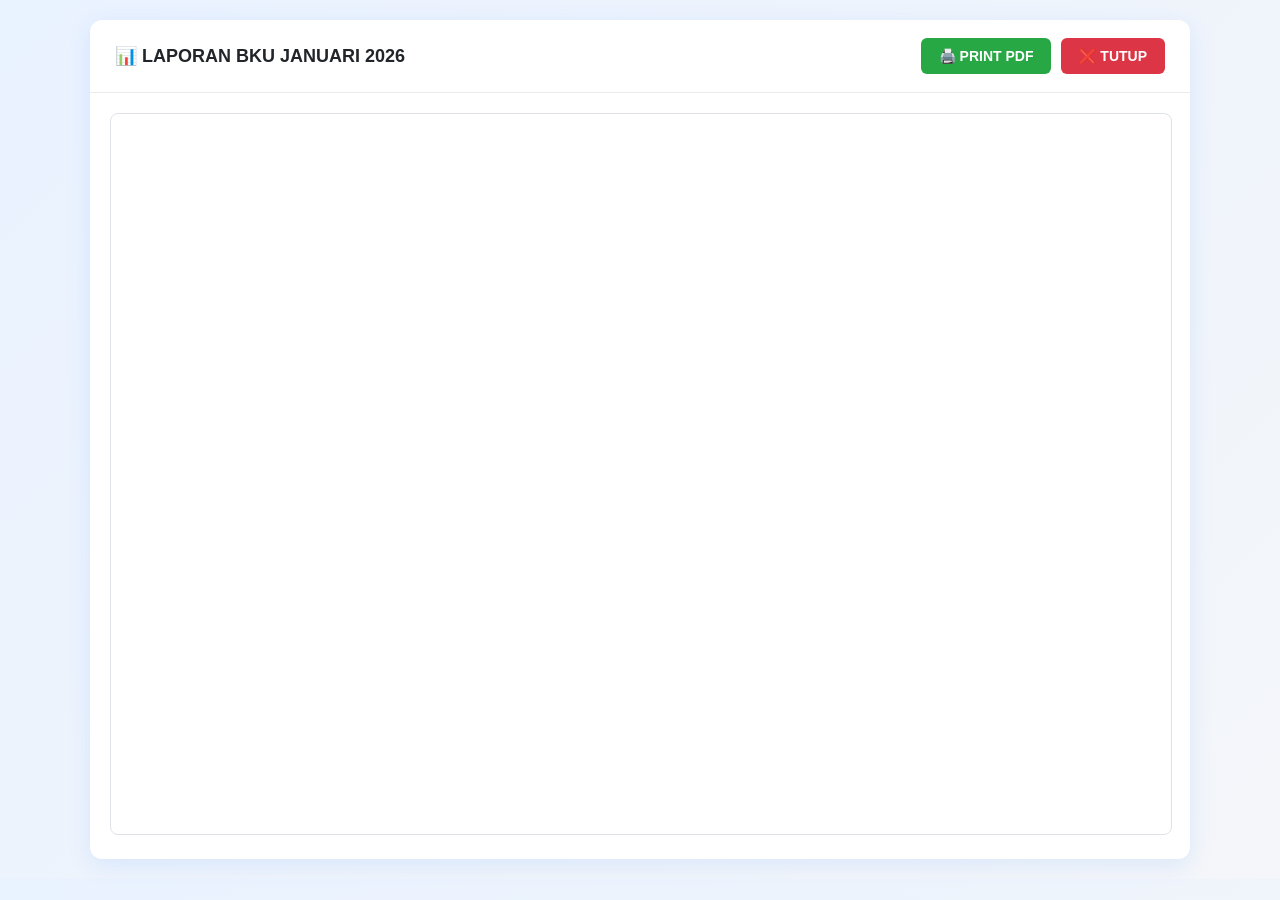
==== cetak.html @ d3a5c039 "Update cetak.html" ====
<!DOCTYPE html>
<html lang="id">
<head>
<meta charset="UTF-8">
<meta name="viewport" content="width=device-width, initial-scale=1.0">
<title>Cetak Laporan BOSP</title>
<style>
  :root { --hijau: #28a745; --merah: #dc3545; }
  body { 
    margin: 0; 
    background: linear-gradient(135deg, #e9f2ff 0%, #f4f6f9 100%); 
    font-family: 'Segoe UI', Arial, sans-serif; 
    padding: 20px;
  }
  .container { max-width: 1100px; margin: 0 auto; }
  .card { background: #fff; border-radius: 12px; box-shadow: 0 6px 25px rgba(13,110,253,0.1); overflow: hidden; }
  .header { padding: 18px 25px; border-bottom: 1px solid #e9ecef; display: flex; justify-content: space-between; align-items: center; }
  .header h1 { margin: 0; font-size: 18px; color: #212529; display: flex; align-items: center; gap: 8px; }
  .btn-group { display: flex; gap: 10px; }
  button, a.btn { 
    padding: 10px 18px; font-size: 14px; cursor: pointer; border: none; border-radius: 6px; 
    color: #fff; font-weight: 600; transition: all 0.2s; display: flex; align-items: center; gap: 6px;
    text-decoration: none;
  }
  button:hover, a.btn:hover { transform: translateY(-2px); box-shadow: 0 4px 12px rgba(0,0,0,0.15); }
  .btn-print { background: var(--hijau); }
  .btn-close { background: var(--merah); }
  .preview-box { padding: 20px; }
  iframe { width: 100%; height: 80vh; border: 1px solid #dee2e6; border-radius: 8px; background: #fff; }
</style>
</head>
<body>
<div class="container">
  <div class="card">
    <div class="header">
      <h1>📊 LAPORAN BKU JANUARI 2026</h1>
      <div class="btn-group">
        <!-- TOMBOL PRINT = LINK PDF LU LANGSUNG -->
        <a href="https://docs.google.com/spreadsheets/d/e/2PACX-1vTNn0ZAz-vXzFtyT2PTWH05V-RjZtHI4AK3VfOhqOc0bAxo2X_kp21i96tBBjMs04_XWs_0-Sa_nCSc/pub?gid=102046414&single=true&output=pdf" target="_blank" class="btn btn-print">🖨️ PRINT PDF</a>
        
        <button class="btn-close" onclick="window.close()">❌ TUTUP</button>
      </div>
    </div>
    <div class="preview-box">
      <!-- KUNCI: PAKAI /pubhtml BUKAN /pub?output=pdf -->
      <iframe src="https://docs.google.com/spreadsheets/d/e/2PACX-1vTNn0ZAz-vXzFtyT2PTWH05V-RjZtHI4AK3VfOhqOc0bAxo2X_kp21i96tBBjMs04_XWs_0-Sa_nCSc/pubhtml?gid=102046414&single=true&widget=true&headers=false&chrome=false"></iframe> 
    </div>
  </div>
</div>
</body>
</html>
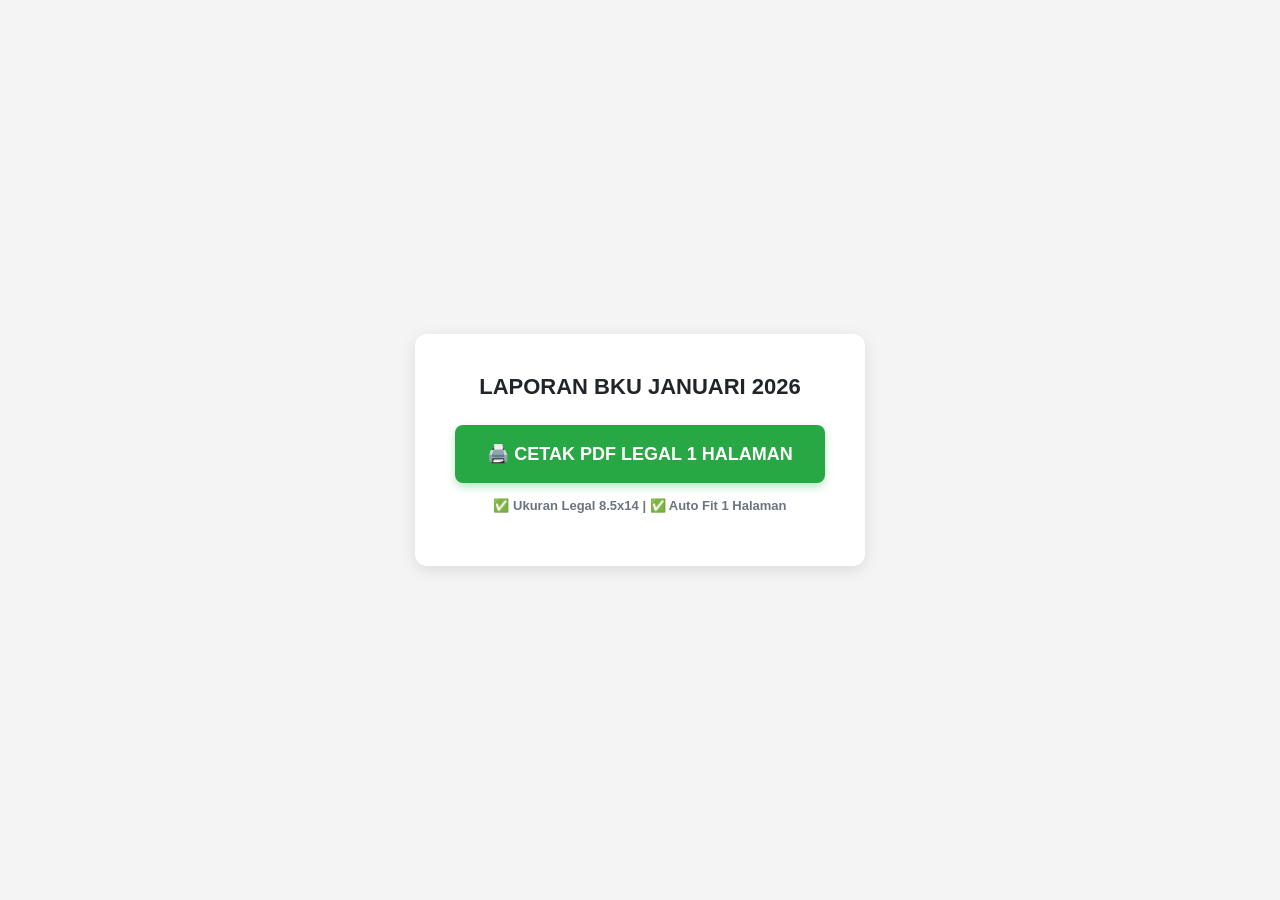
==== commit 68fafeac: "Update cetak.html" ====
--- a/cetak.html
+++ b/cetak.html
@@ -5,47 +5,60 @@
 <meta name="viewport" content="width=device-width, initial-scale=1.0">
 <title>Cetak Laporan BOSP</title>
 <style>
-  :root { --hijau: #28a745; --merah: #dc3545; }
   body { 
     margin: 0; 
-    background: linear-gradient(135deg, #e9f2ff 0%, #f4f6f9 100%); 
+    background: #f4f4f4; 
     font-family: 'Segoe UI', Arial, sans-serif; 
-    padding: 20px;
+    display: flex;
+    justify-content: center;
+    align-items: center;
+    height: 100vh;
   }
-  .container { max-width: 1100px; margin: 0 auto; }
-  .card { background: #fff; border-radius: 12px; box-shadow: 0 6px 25px rgba(13,110,253,0.1); overflow: hidden; }
-  .header { padding: 18px 25px; border-bottom: 1px solid #e9ecef; display: flex; justify-content: space-between; align-items: center; }
-  .header h1 { margin: 0; font-size: 18px; color: #212529; display: flex; align-items: center; gap: 8px; }
-  .btn-group { display: flex; gap: 10px; }
-  button, a.btn { 
-    padding: 10px 18px; font-size: 14px; cursor: pointer; border: none; border-radius: 6px; 
-    color: #fff; font-weight: 600; transition: all 0.2s; display: flex; align-items: center; gap: 6px;
-    text-decoration: none;
+  .wrap { 
+    text-align: center; 
+    background: #fff; 
+    padding: 40px; 
+    border-radius: 12px; 
+    box-shadow: 0 4px 15px rgba(0,0,0,0.1); 
   }
-  button:hover, a.btn:hover { transform: translateY(-2px); box-shadow: 0 4px 12px rgba(0,0,0,0.15); }
-  .btn-print { background: var(--hijau); }
-  .btn-close { background: var(--merah); }
-  .preview-box { padding: 20px; }
-  iframe { width: 100%; height: 80vh; border: 1px solid #dee2e6; border-radius: 8px; background: #fff; }
+  h1 { 
+    margin: 0 0 25px 0; 
+    color: #212529; 
+    font-size: 22px;
+  }
+  button { 
+    padding: 18px 32px; 
+    font-size: 18px; 
+    cursor: pointer; 
+    border: none; 
+    border-radius: 8px; 
+    background: #28a745;
+    color: #fff; 
+    font-weight: bold;
+    box-shadow: 0 4px 8px rgba(40,167,69,0.3);
+    transition: 0.2s;
+  }
+  button:hover { background: #218838; transform: scale(1.03); }
+  .info { 
+    color: #6c757d; 
+    font-size: 13px; 
+    margin-top: 15px; 
+    font-weight: bold;
+  }
 </style>
 </head>
 <body>
-<div class="container">
-  <div class="card">
-    <div class="header">
-      <h1>📊 LAPORAN BKU JANUARI 2026</h1>
-      <div class="btn-group">
-        <!-- TOMBOL PRINT = LINK PDF LU LANGSUNG -->
-        <a href="https://docs.google.com/spreadsheets/d/e/2PACX-1vTNn0ZAz-vXzFtyT2PTWH05V-RjZtHI4AK3VfOhqOc0bAxo2X_kp21i96tBBjMs04_XWs_0-Sa_nCSc/pub?gid=102046414&single=true&output=pdf" target="_blank" class="btn btn-print">🖨️ PRINT PDF</a>
-        
-        <button class="btn-close" onclick="window.close()">❌ TUTUP</button>
-      </div>
-    </div>
-    <div class="preview-box">
-      <!-- KUNCI: PAKAI /pubhtml BUKAN /pub?output=pdf -->
-      <iframe src="https://docs.google.com/spreadsheets/d/e/2PACX-1vTNn0ZAz-vXzFtyT2PTWH05V-RjZtHI4AK3VfOhqOc0bAxo2X_kp21i96tBBjMs04_XWs_0-Sa_nCSc/pubhtml?gid=102046414&single=true&widget=true&headers=false&chrome=false"></iframe> 
-    </div>
-  </div>
+<div class="wrap">
+  <h1>LAPORAN BKU JANUARI 2026</h1>
+  
+  <!-- KUNCI 1 HALAMAN: scale=3 + margin=0 + size=Legal -->
+  <a href="https://docs.google.com/spreadsheets/d/1eqNg_asXE8QFR1_HKELJUDtKZkzejonaVozv6XbS4mk/export?format=pdf&gid=102046414&size=Legal&portrait=true&scale=3&top_margin=0&bottom_margin=0&left_margin=0&right_margin=0&printtitle=false&gridlines=false&fzr=false" target="_blank">
+    <button>🖨️ CETAK PDF LEGAL 1 HALAMAN</button>
+  </a>
+  
+  <p class="info">
+    ✅ Ukuran Legal 8.5x14 | ✅ Auto Fit 1 Halaman
+  </p>
 </div>
 </body>
 </html>
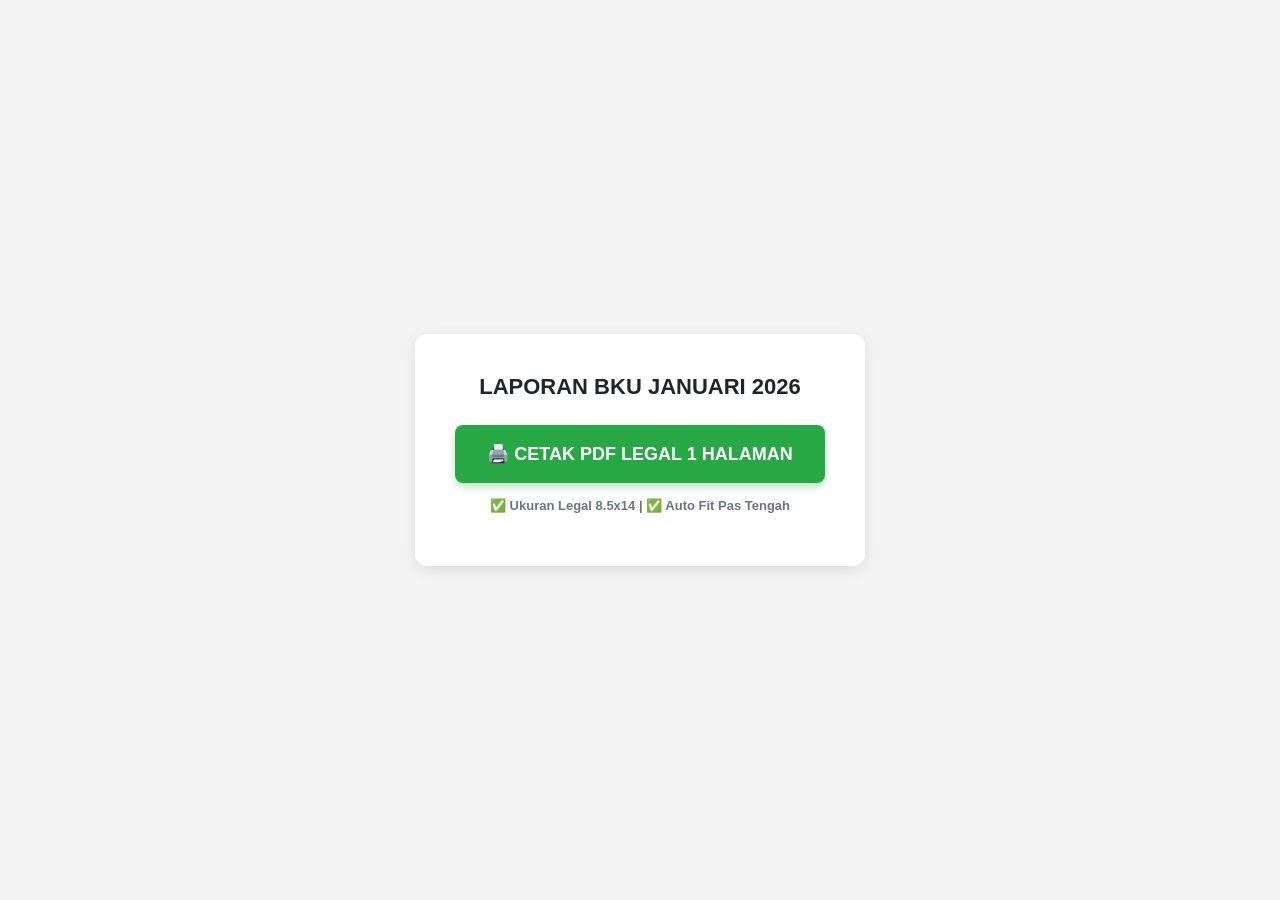
==== commit ca6a41dc: "Update cetak.html" ====
--- a/cetak.html
+++ b/cetak.html
@@ -21,43 +21,27 @@
     border-radius: 12px; 
     box-shadow: 0 4px 15px rgba(0,0,0,0.1); 
   }
-  h1 { 
-    margin: 0 0 25px 0; 
-    color: #212529; 
-    font-size: 22px;
-  }
+  h1 { margin: 0 0 25px 0; color: #212529; font-size: 22px; }
   button { 
-    padding: 18px 32px; 
-    font-size: 18px; 
-    cursor: pointer; 
-    border: none; 
-    border-radius: 8px; 
-    background: #28a745;
-    color: #fff; 
-    font-weight: bold;
-    box-shadow: 0 4px 8px rgba(40,167,69,0.3);
-    transition: 0.2s;
+    padding: 18px 32px; font-size: 18px; cursor: pointer; border: none; border-radius: 8px; 
+    background: #28a745; color: #fff; font-weight: bold;
+    box-shadow: 0 4px 8px rgba(40,167,69,0.3); transition: 0.2s;
   }
   button:hover { background: #218838; transform: scale(1.03); }
-  .info { 
-    color: #6c757d; 
-    font-size: 13px; 
-    margin-top: 15px; 
-    font-weight: bold;
-  }
+  .info { color: #6c757d; font-size: 13px; margin-top: 15px; font-weight: bold; }
 </style>
 </head>
 <body>
 <div class="wrap">
   <h1>LAPORAN BKU JANUARI 2026</h1>
   
-  <!-- KUNCI 1 HALAMAN: scale=3 + margin=0 + size=Legal -->
-  <a href="https://docs.google.com/spreadsheets/d/1eqNg_asXE8QFR1_HKELJUDtKZkzejonaVozv6XbS4mk/export?format=pdf&gid=102046414&size=Legal&portrait=true&scale=3&top_margin=0&bottom_margin=0&left_margin=0&right_margin=0&printtitle=false&gridlines=false&fzr=false" target="_blank">
+  <!-- KUNCI PAS: scale=2 + AT_RP=min -->
+  <a href="https://docs.google.com/spreadsheets/d/1eqNg_asXE8QFR1_HKELJUDtKZkzejonaVozv6XbS4mk/export?format=pdf&gid=102046414&size=Legal&portrait=true&scale=2&top_margin=0.2&bottom_margin=0.2&left_margin=0.2&right_margin=0.2&printtitle=false&gridlines=false&fzr=false&AT_RP=min" target="_blank">
     <button>🖨️ CETAK PDF LEGAL 1 HALAMAN</button>
   </a>
   
   <p class="info">
-    ✅ Ukuran Legal 8.5x14 | ✅ Auto Fit 1 Halaman
+    ✅ Ukuran Legal 8.5x14 | ✅ Auto Fit Pas Tengah
   </p>
 </div>
 </body>
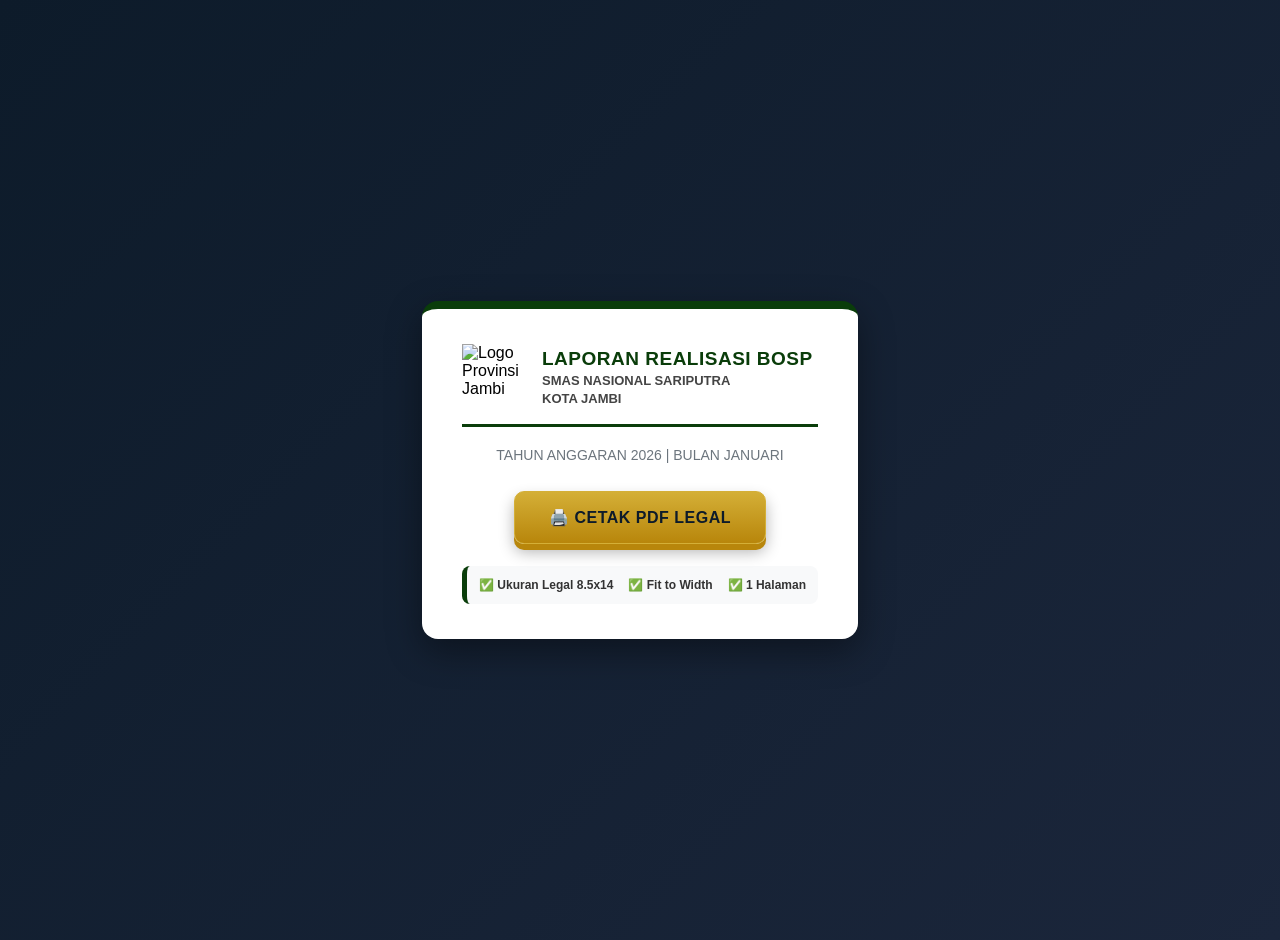
==== commit e459849f: "Update cetak.html" ====
--- a/cetak.html
+++ b/cetak.html
@@ -5,44 +5,139 @@
 <meta name="viewport" content="width=device-width, initial-scale=1.0">
 <title>Cetak Laporan BOSP</title>
 <style>
+  :root { 
+    --hijau-dinas: #0A3D0A; 
+    --emas: #D4AF37;       
+    --emas-gelap: #B8860B;
+    --biru-navy: #0D1B2A;   
+  }
   body { 
     margin: 0; 
-    background: #f4f4f4; 
-    font-family: 'Segoe UI', Arial, sans-serif; 
+    background: linear-gradient(135deg, var(--biru-navy) 0%, #1B263B 100%); 
+    font-family: 'Segoe UI', 'Poppins', Arial, sans-serif; 
     display: flex;
     justify-content: center;
     align-items: center;
-    height: 100vh;
+    min-height: 100vh;
+    padding: 20px;
   }
   .wrap { 
     text-align: center; 
     background: #fff; 
-    padding: 40px; 
-    border-radius: 12px; 
-    box-shadow: 0 4px 15px rgba(0,0,0,0.1); 
+    padding: 35px 40px; 
+    border-radius: 16px; 
+    box-shadow: 0 12px 35px rgba(0,0,0,0.4); 
+    border-top: 8px solid var(--hijau-dinas);
+    max-width: 520px;
   }
-  h1 { margin: 0 0 25px 0; color: #212529; font-size: 22px; }
+  /* KOP SURAT LOGO KIRI DOANG */
+  .kop {
+    display: flex;
+    align-items: center;
+    gap: 15px;
+    margin-bottom: 20px;
+    padding-bottom: 15px;
+    border-bottom: 3px solid var(--hijau-dinas);
+    text-align: left;
+  }
+  .kop img {
+    width: 65px;
+    height: 65px;
+    object-fit: contain;
+    flex-shrink: 0;
+  }
+  .kop-tengah h1 { 
+    margin: 0; 
+    color: var(--hijau-dinas); 
+    font-size: 19px;
+    font-weight: 800;
+    text-transform: uppercase;
+    letter-spacing: 0.5px;
+  }
+  .kop-tengah p {
+    margin: 3px 0 0 0;
+    color: #444;
+    font-size: 13px;
+    font-weight: 600;
+  }
+  .sub {
+    color: #6c757d;
+    font-size: 14px;
+    margin-bottom: 28px;
+    font-weight: 500;
+  }
+  /* TOMBOL 3D BENERAN */
   button { 
-    padding: 18px 32px; font-size: 18px; cursor: pointer; border: none; border-radius: 8px; 
-    background: #28a745; color: #fff; font-weight: bold;
-    box-shadow: 0 4px 8px rgba(40,167,69,0.3); transition: 0.2s;
+    padding: 16px 34px; font-size: 16px; cursor: pointer; border: none; border-radius: 10px; 
+    background: linear-gradient(180deg, var(--emas) 0%, var(--emas-gelap) 100%);
+    color: var(--biru-navy); 
+    font-weight: 800;
+    text-transform: uppercase;
+    letter-spacing: 0.5px;
+    /* EFEK 3D */
+    box-shadow: 
+      0 6px 0 var(--emas-gelap), /* Bayangan bawah tebal */
+      0 8px 15px rgba(0,0,0,0.3); /* Bayangan luar */
+    transition: all 0.1s ease;
+    display: inline-flex;
+    align-items: center;
+    gap: 8px;
+    border: 1px solid var(--emas);
   }
-  button:hover { background: #218838; transform: scale(1.03); }
-  .info { color: #6c757d; font-size: 13px; margin-top: 15px; font-weight: bold; }
+  button:hover { 
+    transform: translateY(2px); 
+    box-shadow: 
+      0 4px 0 var(--emas-gelap),
+      0 6px 12px rgba(0,0,0,0.3);
+  }
+  button:active {
+    transform: translateY(6px); /* Keteken ke dalem */
+    box-shadow: 
+      0 0px 0 var(--emas-gelap),
+      0 2px 5px rgba(0,0,0,0.2);
+  }
+  .info { 
+    color: #333; 
+    font-size: 12px; 
+    margin-top: 22px; 
+    font-weight: 600;
+    background: #f8f9fa;
+    padding: 12px;
+    border-radius: 8px;
+    border-left: 5px solid var(--hijau-dinas);
+    display: flex;
+    justify-content: center;
+    gap: 15px;
+  }
+  .info span { display: flex; align-items: center; gap: 5px; }
 </style>
 </head>
 <body>
 <div class="wrap">
-  <h1>LAPORAN BKU JANUARI 2026</h1>
   
-  <!-- KUNCI PAS: scale=2 + AT_RP=min -->
+  <!-- KOP SURAT LOGO PROVINSI KIRI DOANG -->
+  <div class="kop">
+    <img src="attachment://0" alt="Logo Provinsi Jambi"> <!-- LOGO LU -->
+    
+    <div class="kop-tengah">
+      <h1>LAPORAN REALISASI BOSP</h1>
+      <p>SMAS NASIONAL SARIPUTRA</p>
+      <p>KOTA JAMBI</p>
+    </div>
+  </div>
+
+  <p class="sub">TAHUN ANGGARAN 2026 | BULAN JANUARI</p>
+  
+  <!-- LINK PDF 1 HALAMAN PAS -->
   <a href="https://docs.google.com/spreadsheets/d/1eqNg_asXE8QFR1_HKELJUDtKZkzejonaVozv6XbS4mk/export?format=pdf&gid=102046414&size=Legal&portrait=true&scale=2&top_margin=0.2&bottom_margin=0.2&left_margin=0.2&right_margin=0.2&printtitle=false&gridlines=false&fzr=false&AT_RP=min" target="_blank">
-    <button>🖨️ CETAK PDF LEGAL 1 HALAMAN</button>
+    <button>🖨️ CETAK PDF LEGAL</button>
   </a>
   
-  <p class="info">
-    ✅ Ukuran Legal 8.5x14 | ✅ Auto Fit Pas Tengah
-  </p>
+  <div class="info">
+    <span>✅ Ukuran Legal 8.5x14</span> 
+    <span>✅ Fit to Width</span> 
+    <span>✅ 1 Halaman</span>
+  </div>
 </div>
 </body>
 </html>
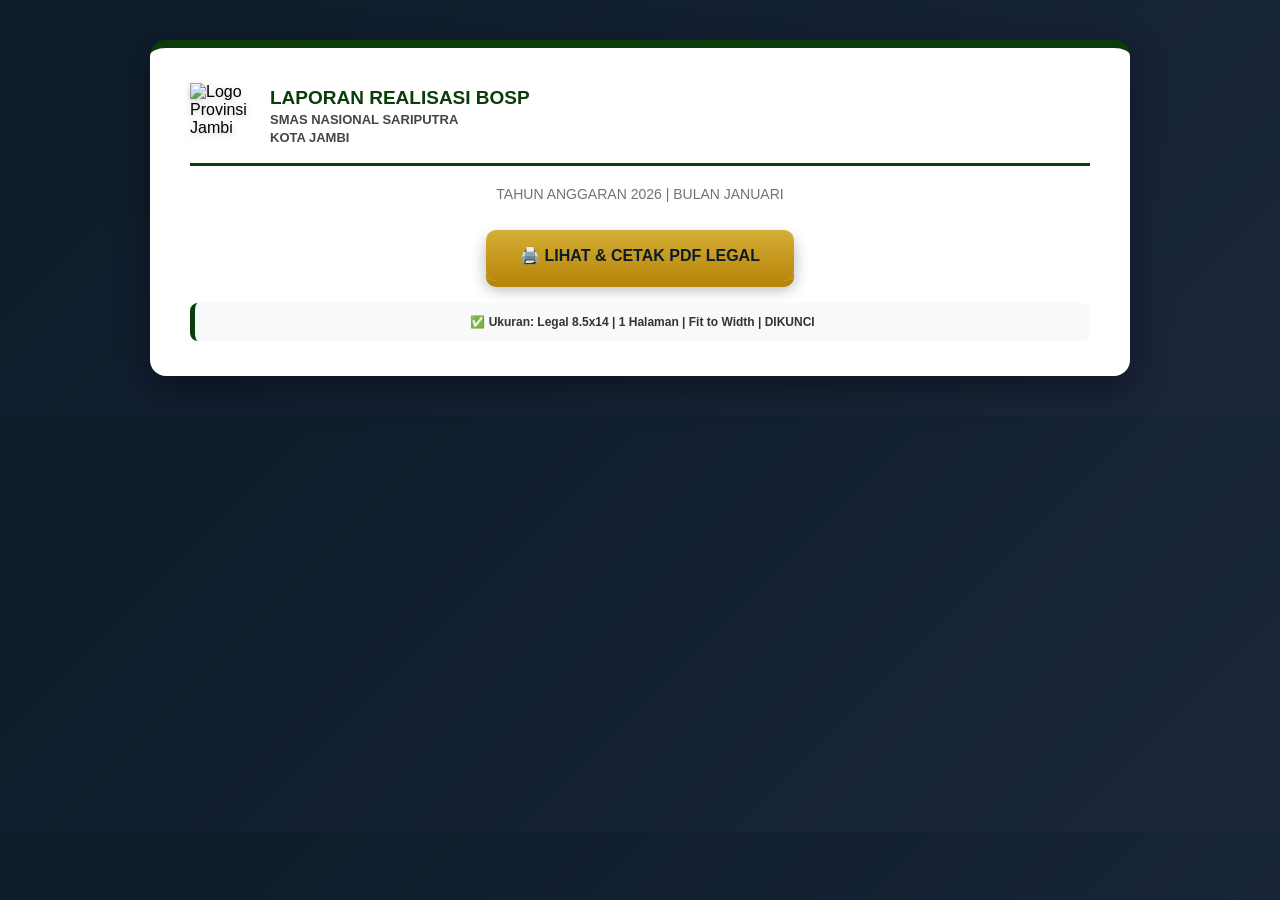
==== commit 9b391974: "Update cetak.html" ====
--- a/cetak.html
+++ b/cetak.html
@@ -15,10 +15,6 @@
     margin: 0; 
     background: linear-gradient(135deg, var(--biru-navy) 0%, #1B263B 100%); 
     font-family: 'Segoe UI', 'Poppins', Arial, sans-serif; 
-    display: flex;
-    justify-content: center;
-    align-items: center;
-    min-height: 100vh;
     padding: 20px;
   }
   .wrap { 
@@ -28,9 +24,9 @@
     border-radius: 16px; 
     box-shadow: 0 12px 35px rgba(0,0,0,0.4); 
     border-top: 8px solid var(--hijau-dinas);
-    max-width: 520px;
+    max-width: 900px;
+    margin: 20px auto;
   }
-  /* KOP SURAT LOGO KIRI DOANG */
   .kop {
     display: flex;
     align-items: center;
@@ -45,6 +41,7 @@
     height: 65px;
     object-fit: contain;
     flex-shrink: 0;
+    filter: drop-shadow(0 2px 3px rgba(0,0,0,0.2));
   }
   .kop-tengah h1 { 
     margin: 0; 
@@ -52,49 +49,33 @@
     font-size: 19px;
     font-weight: 800;
     text-transform: uppercase;
-    letter-spacing: 0.5px;
   }
-  .kop-tengah p {
-    margin: 3px 0 0 0;
-    color: #444;
-    font-size: 13px;
-    font-weight: 600;
-  }
-  .sub {
-    color: #6c757d;
-    font-size: 14px;
-    margin-bottom: 28px;
-    font-weight: 500;
-  }
-  /* TOMBOL 3D BENERAN */
+  .kop-tengah p { margin: 3px 0 0 0; color: #444; font-size: 13px; font-weight: 600; }
+  .sub { color: #6c757d; font-size: 14px; margin-bottom: 28px; font-weight: 500; }
+  
   button { 
     padding: 16px 34px; font-size: 16px; cursor: pointer; border: none; border-radius: 10px; 
     background: linear-gradient(180deg, var(--emas) 0%, var(--emas-gelap) 100%);
     color: var(--biru-navy); 
     font-weight: 800;
     text-transform: uppercase;
-    letter-spacing: 0.5px;
-    /* EFEK 3D */
-    box-shadow: 
-      0 6px 0 var(--emas-gelap), /* Bayangan bawah tebal */
-      0 8px 15px rgba(0,0,0,0.3); /* Bayangan luar */
+    box-shadow: 0 6px 0 var(--emas-gelap), 0 8px 15px rgba(0,0,0,0.3);
     transition: all 0.1s ease;
-    display: inline-flex;
-    align-items: center;
-    gap: 8px;
-    border: 1px solid var(--emas);
   }
-  button:hover { 
-    transform: translateY(2px); 
-    box-shadow: 
-      0 4px 0 var(--emas-gelap),
-      0 6px 12px rgba(0,0,0,0.3);
+  button:hover { transform: translateY(2px); box-shadow: 0 4px 0 var(--emas-gelap), 0 6px 12px rgba(0,0,0,0.3); }
+  button:active { transform: translateY(6px); box-shadow: 0 0px 0 var(--emas-gelap), 0 2px 5px rgba(0,0,0,0.2); }
+  
+  .pdf-box {
+    margin-top: 25px;
+    border: 3px solid var(--hijau-dinas);
+    border-radius: 8px;
+    overflow: hidden;
+    display: none;
   }
-  button:active {
-    transform: translateY(6px); /* Keteken ke dalem */
-    box-shadow: 
-      0 0px 0 var(--emas-gelap),
-      0 2px 5px rgba(0,0,0,0.2);
+  .pdf-box iframe {
+    width: 100%;
+    height: 80vh;
+    border: none;
   }
   .info { 
     color: #333; 
@@ -105,20 +86,14 @@
     padding: 12px;
     border-radius: 8px;
     border-left: 5px solid var(--hijau-dinas);
-    display: flex;
-    justify-content: center;
-    gap: 15px;
   }
-  .info span { display: flex; align-items: center; gap: 5px; }
 </style>
 </head>
 <body>
 <div class="wrap">
   
-  <!-- KOP SURAT LOGO PROVINSI KIRI DOANG -->
   <div class="kop">
-    <img src="attachment://0" alt="Logo Provinsi Jambi"> <!-- LOGO LU -->
-    
+    <img src="attachment://0" alt="Logo Provinsi Jambi">
     <div class="kop-tengah">
       <h1>LAPORAN REALISASI BOSP</h1>
       <p>SMAS NASIONAL SARIPUTRA</p>
@@ -128,16 +103,23 @@
 
   <p class="sub">TAHUN ANGGARAN 2026 | BULAN JANUARI</p>
   
-  <!-- LINK PDF 1 HALAMAN PAS -->
-  <a href="https://docs.google.com/spreadsheets/d/1eqNg_asXE8QFR1_HKELJUDtKZkzejonaVozv6XbS4mk/export?format=pdf&gid=102046414&size=Legal&portrait=true&scale=2&top_margin=0.2&bottom_margin=0.2&left_margin=0.2&right_margin=0.2&printtitle=false&gridlines=false&fzr=false&AT_RP=min" target="_blank">
-    <button>🖨️ CETAK PDF LEGAL</button>
-  </a>
+  <button onclick="tampilkanPDF()">🖨️ LIHAT & CETAK PDF LEGAL</button>
+  
+  <div class="pdf-box" id="pdfViewer">
+    <!-- LINK PDF UKURAN DIKUNCI DI SINI. JANGAN DIUBAH LUR -->
+    <iframe src="https://docs.google.com/viewer?embedded=true&url=https://docs.google.com/spreadsheets/d/1eqNg_asXE8QFR1_HKELJUDtKZkzejonaVozv6XbS4mk/export?format=pdf&gid=102046414&size=Legal&portrait=true&scale=2&top_margin=0.2&bottom_margin=0.2&left_margin=0.2&right_margin=0.2&printtitle=false&gridlines=false&fzr=false&AT_RP=min"></iframe>
+  </div>
   
   <div class="info">
-    <span>✅ Ukuran Legal 8.5x14</span> 
-    <span>✅ Fit to Width</span> 
-    <span>✅ 1 Halaman</span>
+    ✅ Ukuran: Legal 8.5x14 | 1 Halaman | Fit to Width | DIKUNCI
   </div>
 </div>
+
+<script>
+function tampilkanPDF() {
+  document.getElementById('pdfViewer').style.display = 'block';
+  document.getElementById('pdfViewer').scrollIntoView({ behavior: 'smooth' });
+}
+</script>
 </body>
 </html>
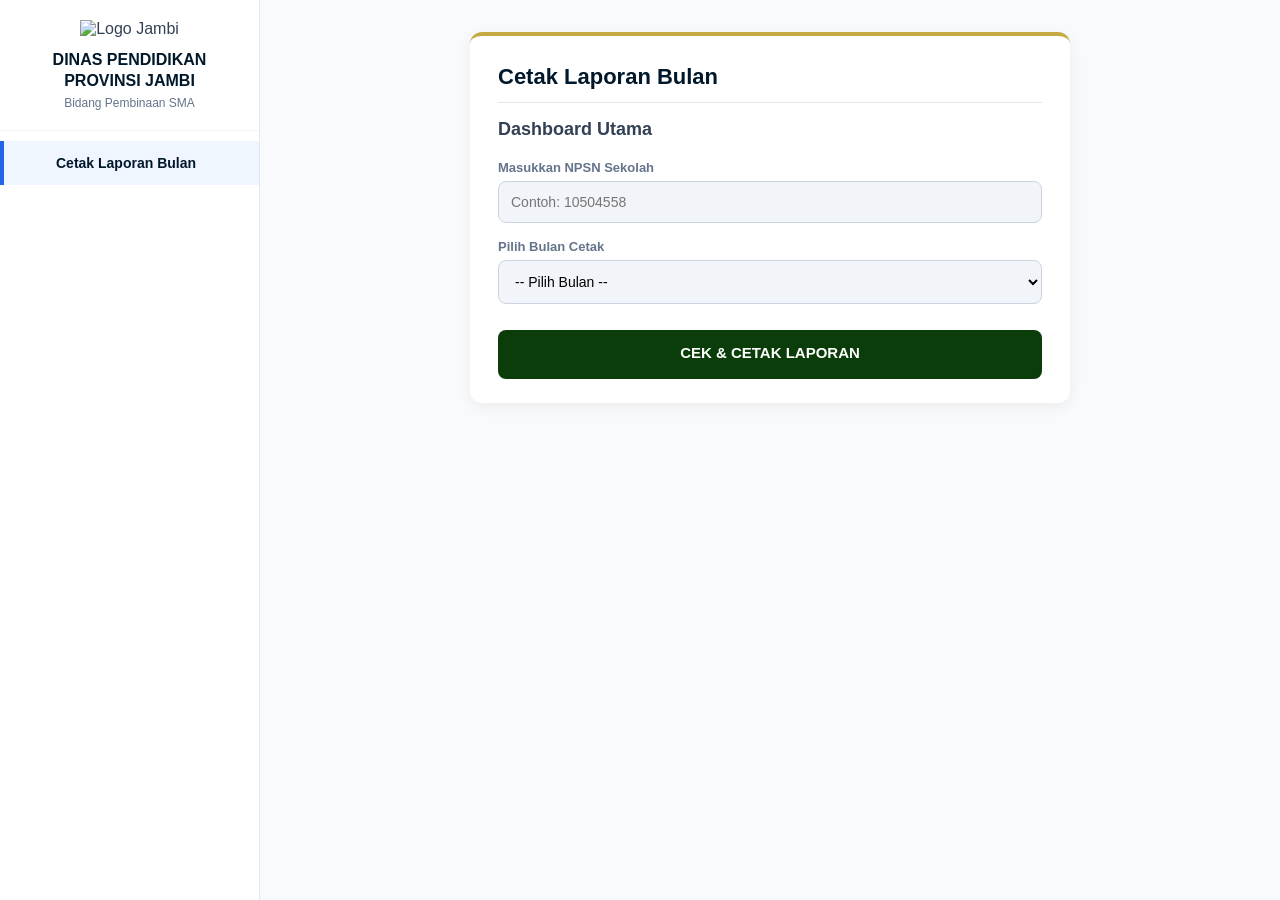
==== commit bfa93229: "cetak.html" ====
--- a/cetak.html
+++ b/cetak.html
@@ -3,123 +3,162 @@
 <head>
 <meta charset="UTF-8">
 <meta name="viewport" content="width=device-width, initial-scale=1.0">
-<title>Cetak Laporan BOSP</title>
+<title>Cetak Laporan Bulan - Dinas Jambi</title>
 <style>
-  :root { 
-    --hijau-dinas: #0A3D0A; 
-    --emas: #D4AF37;       
-    --emas-gelap: #B8860B;
-    --biru-navy: #0D1B2A;   
+  :root{
+    --navy:#00182A; --gold:#C6A942; --blue-active:#EFF6FF;
+    --blue-line:#2563EB; --text:#334155; --text-muted:#64748B;
+    --bg:#F8FAFC; --input-bg:#F1F5F9; --red:#DC2626;
   }
-  body { 
-    margin: 0; 
-    background: linear-gradient(135deg, var(--biru-navy) 0%, #1B263B 100%); 
-    font-family: 'Segoe UI', 'Poppins', Arial, sans-serif; 
-    padding: 20px;
-  }
-  .wrap { 
-    text-align: center; 
-    background: #fff; 
-    padding: 35px 40px; 
-    border-radius: 16px; 
-    box-shadow: 0 12px 35px rgba(0,0,0,0.4); 
-    border-top: 8px solid var(--hijau-dinas);
-    max-width: 900px;
-    margin: 20px auto;
-  }
-  .kop {
-    display: flex;
-    align-items: center;
-    gap: 15px;
-    margin-bottom: 20px;
-    padding-bottom: 15px;
-    border-bottom: 3px solid var(--hijau-dinas);
-    text-align: left;
-  }
-  .kop img {
-    width: 65px;
-    height: 65px;
-    object-fit: contain;
-    flex-shrink: 0;
-    filter: drop-shadow(0 2px 3px rgba(0,0,0,0.2));
-  }
-  .kop-tengah h1 { 
-    margin: 0; 
-    color: var(--hijau-dinas); 
-    font-size: 19px;
-    font-weight: 800;
-    text-transform: uppercase;
-  }
-  .kop-tengah p { margin: 3px 0 0 0; color: #444; font-size: 13px; font-weight: 600; }
-  .sub { color: #6c757d; font-size: 14px; margin-bottom: 28px; font-weight: 500; }
-  
-  button { 
-    padding: 16px 34px; font-size: 16px; cursor: pointer; border: none; border-radius: 10px; 
-    background: linear-gradient(180deg, var(--emas) 0%, var(--emas-gelap) 100%);
-    color: var(--biru-navy); 
-    font-weight: 800;
-    text-transform: uppercase;
-    box-shadow: 0 6px 0 var(--emas-gelap), 0 8px 15px rgba(0,0,0,0.3);
-    transition: all 0.1s ease;
-  }
-  button:hover { transform: translateY(2px); box-shadow: 0 4px 0 var(--emas-gelap), 0 6px 12px rgba(0,0,0,0.3); }
-  button:active { transform: translateY(6px); box-shadow: 0 0px 0 var(--emas-gelap), 0 2px 5px rgba(0,0,0,0.2); }
-  
-  .pdf-box {
-    margin-top: 25px;
-    border: 3px solid var(--hijau-dinas);
-    border-radius: 8px;
-    overflow: hidden;
-    display: none;
-  }
-  .pdf-box iframe {
-    width: 100%;
-    height: 80vh;
-    border: none;
-  }
-  .info { 
-    color: #333; 
-    font-size: 12px; 
-    margin-top: 22px; 
-    font-weight: 600;
-    background: #f8f9fa;
-    padding: 12px;
-    border-radius: 8px;
-    border-left: 5px solid var(--hijau-dinas);
-  }
+  *{box-sizing:border-box}
+  body{margin:0; font-family: 'Segoe UI', Roboto, Arial, sans-serif; background:var(--bg); color:var(--text); display:flex; min-height:100vh;}
+
+  /* ===== SIDEBAR PUTIH ===== */
+ .sidebar{width:260px; background:#FFF; border-right:1px solid #E2E8F0; padding:20px 0; display:flex; flex-direction:column;}
+ .sidebar-head{text-align:center; padding:0 20px 20px; border-bottom:1px solid #F1F5F9; margin-bottom:10px;}
+ .sidebar-head img{width:80px; height:auto; margin-bottom:12px;}
+ .sidebar-head h2{font-size:16px; font-weight:700; color:var(--navy); margin:0; line-height:1.3;}
+ .sidebar-head p{font-size:12px; color:var(--text-muted); margin:4px 0 0;}
+ .menu{list-style:none; padding:0; margin:0;}
+ .menu li a{display:flex; align-items:center; gap:12px; padding:12px 20px; color:var(--text); text-decoration:none; font-size:14px; font-weight:500; border-left:4px solid transparent; transition:.2s;}
+ .menu li a:hover{background:#F8FAFC;}
+ .menu li a.active{background:var(--blue-active); border-left:4px solid var(--blue-line); color:var(--navy); font-weight:700;}
+ .menu svg{width:20px; height:20px; flex-shrink:0;}
+
+  /* ===== KONTEN ===== */
+ .main{flex:1; padding:32px;}
+ .card{background:#FFF; border-radius:12px; box-shadow:0 4px 16px rgba(0,0,0,.06); padding:28px; max-width:600px; margin:0 auto; border-top:4px solid var(--gold);}
+ .card h1{font-size:22px; color:var(--navy); margin:0 0 4px; border-bottom:1px solid #E2E8F0; padding-bottom:12px;}
+ .card h2{font-size:18px; color:var(--text); margin:16px 0 20px; font-weight:600;}
+ .form-group{margin-bottom:16px;}
+  label{font-size:13px; font-weight:600; color:var(--text-muted); display:block; margin-bottom:6px;}
+  input[type=text], select{width:100%; padding:12px; border:1px solid #CBD5E1; border-radius:8px; font-size:14px; background:var(--input-bg);}
+  input:focus, select:focus{outline:none; border-color:var(--blue-line); box-shadow:0 0 0 3px rgba(37,99,235,.1);}
+
+  /* ===== TOMBOL 3D ===== */
+ .btn{width:100%; padding:14px 24px; border:none; border-radius:8px; font-size:15px; font-weight:700; cursor:pointer; transition: all.1s ease; box-shadow: 0 4px 0 #0A3D0A; background:#0A3D0A; color:#FFF; margin-top:10px;}
+ .btn:hover{background:#0F4F0F; transform:translateY(2px); box-shadow: 0 2px 0 #0A3D0A;}
+ .btn:active{transform:translateY(4px); box-shadow: 0 0 0 #0A3D0A;}
+ .btn:disabled{background:#94A3B8; box-shadow: 0 4px 0 #64748B; cursor:not-allowed;}
+
+ .alert{padding:12px; border-radius:8px; margin-top:16px; font-size:14px; font-weight:600; display:none;}
+ .alert.error{background:#FEE2E2; color:var(--red); border:1px solid #FCA5A5;}
+ .alert.success{background:#D1FAE5; color:#065F46; border:1px solid #6EE7B7;}
+
+  @media print{.sidebar,.card > *:not(#areaCetak){display:none} body{background:#FFF}.main{padding:0}}
 </style>
 </head>
 <body>
-<div class="wrap">
-  
-  <div class="kop">
-    <img src="attachment://0" alt="Logo Provinsi Jambi">
-    <div class="kop-tengah">
-      <h1>LAPORAN REALISASI BOSP</h1>
-      <p>SMAS NASIONAL SARIPUTRA</p>
-      <p>KOTA JAMBI</p>
+
+  <aside class="sidebar">
+    <div class="sidebar-head">
+      <img src="logo-jambi.png" alt="Logo Jambi">
+      <h2>DINAS PENDIDIKAN<br>PROVINSI JAMBI</h2>
+      <p>Bidang Pembinaan SMA</p>
     </div>
-  </div>
+    <ul class="menu">
+      <li><a href="#" class="active"><svg viewBox="0 0 24 24" fill="currentColor"><path d="M19 3H5c-1.1 0-2.9-2 2v14c0 1.1.9 2 2 2h14c1.1 0 2-.9 2-2V5c0-1.1-.9-2-2-2zM9 17H7v-7h2v7zm4 0h-2V7h2v10zm4 0h-2v-4h2v4z"/></svg>Cetak Laporan Bulan</a></li>
+    </ul>
+  </aside>
 
-  <p class="sub">TAHUN ANGGARAN 2026 | BULAN JANUARI</p>
-  
-  <button onclick="tampilkanPDF()">🖨️ LIHAT & CETAK PDF LEGAL</button>
-  
-  <div class="pdf-box" id="pdfViewer">
-    <!-- LINK PDF UKURAN DIKUNCI DI SINI. JANGAN DIUBAH LUR -->
-    <iframe src="https://docs.google.com/viewer?embedded=true&url=https://docs.google.com/spreadsheets/d/1eqNg_asXE8QFR1_HKELJUDtKZkzejonaVozv6XbS4mk/export?format=pdf&gid=102046414&size=Legal&portrait=true&scale=2&top_margin=0.2&bottom_margin=0.2&left_margin=0.2&right_margin=0.2&printtitle=false&gridlines=false&fzr=false&AT_RP=min"></iframe>
-  </div>
-  
-  <div class="info">
-    ✅ Ukuran: Legal 8.5x14 | 1 Halaman | Fit to Width | DIKUNCI
-  </div>
-</div>
+  <main class="main">
+    <div class="card">
+      <h1>Cetak Laporan Bulan</h1>
+      <h2>Dashboard Utama</h2>
+
+      <div class="form-group">
+        <label for="npsn">Masukkan NPSN Sekolah</label>
+        <input type="text" id="npsn" placeholder="Contoh: 10504558">
+      </div>
+
+      <div class="form-group">
+        <label for="bulan">Pilih Bulan Cetak</label>
+        <select id="bulan">
+          <option value="">-- Pilih Bulan --</option>
+          <option value="JAN26">Januari 2026</option><option value="FEB26">Februari 2026</option>
+          <option value="MAR26">Maret 2026</option><option value="APR26">April 2026</option>
+          <option value="MEI26">Mei 2026</option><option value="JUN26">Juni 2026</option>
+          <option value="JUL26">Juli 2026</option><option value="AGT26">Agustus 2026</option>
+          <option value="SEP26">September 2026</option><option value="OKT26">Oktober 2026</option>
+          <option value="NOV26">November 2026</option><option value="DES26">Desember 2026</option>
+        </select>
+      </div>
+
+      <button class="btn" id="btnCek" onclick="cekDanCetak()">CEK & CETAK LAPORAN</button>
+
+      <div id="alertBox" class="alert"></div>
+      <div id="areaCetak" style="display:none;"></div>
+    </div>
+  </main>
 
 <script>
-function tampilkanPDF() {
-  document.getElementById('pdfViewer').style.display = 'block';
-  document.getElementById('pdfViewer').scrollIntoView({ behavior: 'smooth' });
+const CSV_DATA_MASUK = 'https://docs.google.com/spreadsheets/d/e/2PACX-1vTNn0ZAz-vXzFtyT2PTWH05V-RjZtHI4AK3VfOhqOc0bAxo2X_kp21i96tBBjMs04_XWs_0-Sa_nCSc/pub?gid=102046414&single=true&output=csv';
+let dataSekolah = []; // Cache NPSN
+
+// Fungsi baca CSV jadi Array
+async function loadCSV(url){
+  const res = await fetch(url);
+  const text = await res.text();
+  const rows = text.trim().split('\n').map(r => r.split(','));
+  const headers = rows[0];
+  return rows.slice(1).map(r => Object.fromEntries(headers.map((h,i) => [h.trim(), r[i]? r[i].trim() : ''])));
+}
+
+// Fungsi tampilkan alert
+function showAlert(pesan, tipe='error'){
+  const box = document.getElementById('alertBox');
+  box.className = `alert ${tipe}`;
+  box.textContent = pesan;
+  box.style.display = 'block';
+}
+
+// Fungsi Utama
+async function cekDanCetak(){
+  const npsn = document.getElementById('npsn').value.trim();
+  const bulan = document.getElementById('bulan').value;
+  const btn = document.getElementById('btnCek');
+
+  document.getElementById('alertBox').style.display = 'none';
+  if(!npsn ||!bulan){ showAlert('NPSN dan Bulan wajib diisi lur!'); return; }
+
+  btn.disabled = true; btn.textContent = 'CEK DATA...';
+
+  try{
+    // 1. Load data NPSN sekali aja, di-cache
+    if(dataSekolah.length === 0){
+      dataSekolah = await loadCSV(CSV_DATA_MASUK);
+    }
+
+    // 2. Cek NPSN ada gak di kolom NPSN
+    const sekolah = dataSekolah.find(row => row.NPSN === npsn);
+
+    if(!sekolah){
+      showAlert(`NPSN ${npsn} TIDAK TERDAFTAR di Data Masuk lur.`);
+      btn.disabled = false; btn.textContent = 'CEK & CETAK LAPORAN';
+      return;
+    }
+
+    // 3. Kalo ada, langsung cetak template
+    showAlert(`NPSN ${npsn} - ${sekolah['NAMA SEKOLAH'] || 'Sekolah'} DITEMUKAN. Siap cetak ${bulan}.`, 'success');
+
+    // Nanti disini kita fetch CSV Lap.BULAN juga
+    document.getElementById('areaCetak').innerHTML = `
+      <h2 style="text-align:center;">LAPORAN REALISASI BOSP ${bulan}</h2>
+      <p><b>NPSN:</b> ${npsn}</p>
+      <p><b>NAMA SEKOLAH:</b> ${sekolah['NAMA SEKOLAH'] || '-'}</p>
+      <hr><p>Data laporan ${bulan} akan ditarik dari tab ${bulan}...</p>
+    `;
+    document.getElementById('areaCetak').style.display = 'block';
+    window.print();
+
+  }catch(e){
+    showAlert('Gagal ambil data. Cek koneksi atau link CSV lur.');
+    console.error(e);
+  }
+
+  btn.disabled = false; btn.textContent = 'CEK & CETAK LAPORAN';
 }
 </script>
+
 </body>
 </html>
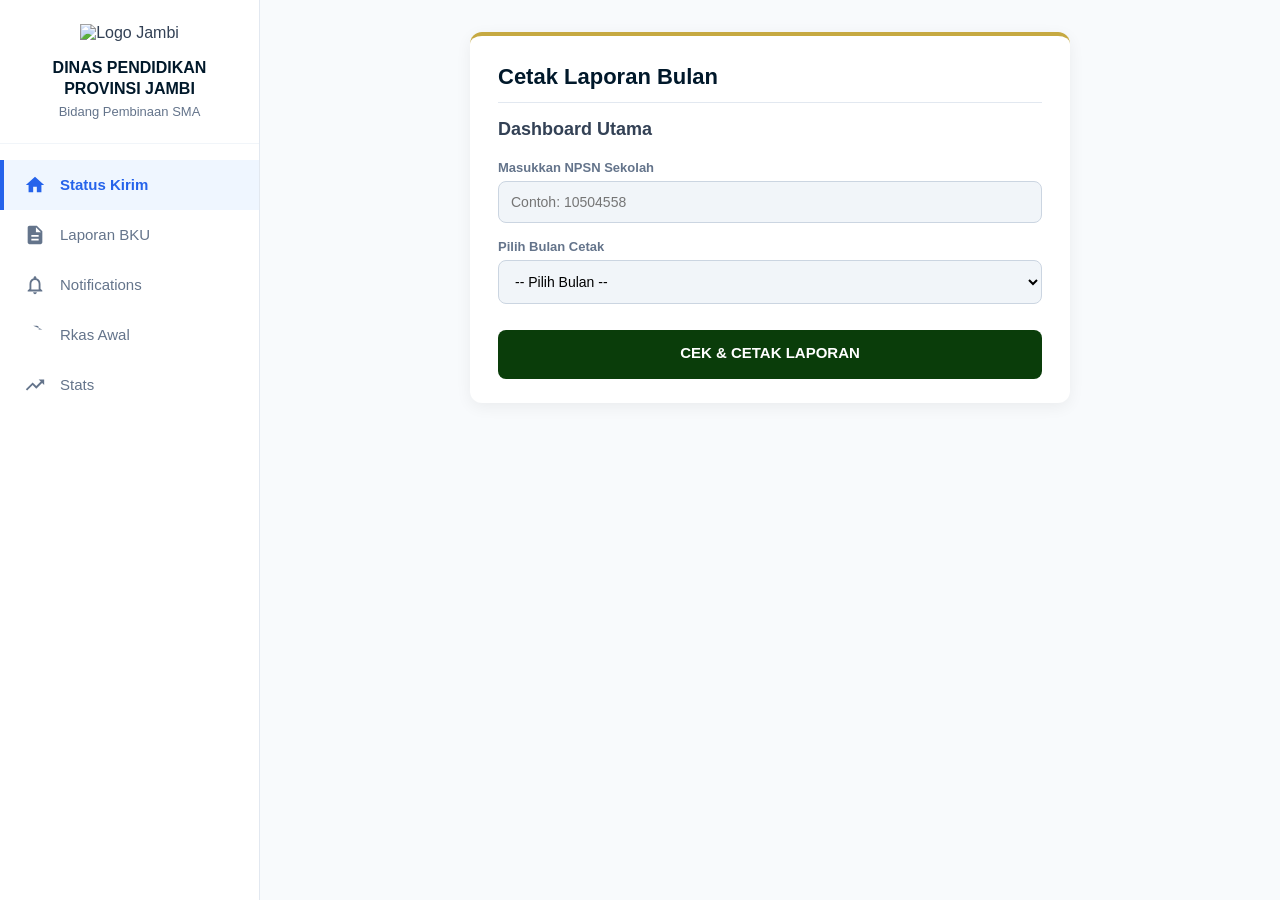
==== commit ea0e4241: "cetak.html" ====
--- a/cetak.html
+++ b/cetak.html
@@ -13,51 +13,57 @@
   *{box-sizing:border-box}
   body{margin:0; font-family: 'Segoe UI', Roboto, Arial, sans-serif; background:var(--bg); color:var(--text); display:flex; min-height:100vh;}
 
-  /* ===== SIDEBAR PUTIH ===== */
- .sidebar{width:260px; background:#FFF; border-right:1px solid #E2E8F0; padding:20px 0; display:flex; flex-direction:column;}
- .sidebar-head{text-align:center; padding:0 20px 20px; border-bottom:1px solid #F1F5F9; margin-bottom:10px;}
- .sidebar-head img{width:80px; height:auto; margin-bottom:12px;}
- .sidebar-head h2{font-size:16px; font-weight:700; color:var(--navy); margin:0; line-height:1.3;}
- .sidebar-head p{font-size:12px; color:var(--text-muted); margin:4px 0 0;}
- .menu{list-style:none; padding:0; margin:0;}
- .menu li a{display:flex; align-items:center; gap:12px; padding:12px 20px; color:var(--text); text-decoration:none; font-size:14px; font-weight:500; border-left:4px solid transparent; transition:.2s;}
- .menu li a:hover{background:#F8FAFC;}
- .menu li a.active{background:var(--blue-active); border-left:4px solid var(--blue-line); color:var(--navy); font-weight:700;}
- .menu svg{width:20px; height:20px; flex-shrink:0;}
+  /* ===== SIDEBAR PUTIH FULL KAYAK FOTO ===== */
+.sidebar{width:260px; background:#FFF; border-right:1px solid #E2E8F0; padding:24px 0; display:flex; flex-direction:column; flex-shrink:0;}
+.sidebar-head{text-align:center; padding:0 20px 24px; border-bottom:1px solid #F1F5F9; margin-bottom:16px;}
+.sidebar-head img{width:90px; height:auto; margin-bottom:16px;} /* Logo dari upload lu */
+.sidebar-head h2{font-size:16px; font-weight:800; color:var(--navy); margin:0; line-height:1.3; text-transform:uppercase;}
+.sidebar-head p{font-size:13px; color:var(--text-muted); margin:4px 0 0;}
+.menu{list-style:none; padding:0; margin:0;}
+.menu li a{display:flex; align-items:center; gap:14px; padding:14px 20px; color:var(--text-muted); text-decoration:none; font-size:15px; font-weight:500; border-left:4px solid transparent; transition:.2s;}
+.menu li a:hover{background:#F8FAFC; color:var(--text);}
+.menu li a.active{background:var(--blue-active); border-left:4px solid var(--blue-line); color:var(--blue-line); font-weight:700;}
+.menu svg{width:22px; height:22px; flex-shrink:0;}
 
-  /* ===== KONTEN ===== */
- .main{flex:1; padding:32px;}
- .card{background:#FFF; border-radius:12px; box-shadow:0 4px 16px rgba(0,0,0,.06); padding:28px; max-width:600px; margin:0 auto; border-top:4px solid var(--gold);}
- .card h1{font-size:22px; color:var(--navy); margin:0 0 4px; border-bottom:1px solid #E2E8F0; padding-bottom:12px;}
- .card h2{font-size:18px; color:var(--text); margin:16px 0 20px; font-weight:600;}
- .form-group{margin-bottom:16px;}
+  /* ===== KONTEN KAN ===== */
+.main{flex:1; padding:32px; overflow-y:auto;}
+.card{background:#FFF; border-radius:12px; box-shadow:0 4px 16px rgba(0,0,0,.06); padding:28px; max-width:600px; margin:0 auto; border-top:4px solid var(--gold);}
+.card h1{font-size:22px; color:var(--navy); margin:0 0 4px; border-bottom:1px solid #E2E8F0; padding-bottom:12px;}
+.card h2{font-size:18px; color:var(--text); margin:16px 0 20px; font-weight:600;}
+.form-group{margin-bottom:16px;}
   label{font-size:13px; font-weight:600; color:var(--text-muted); display:block; margin-bottom:6px;}
   input[type=text], select{width:100%; padding:12px; border:1px solid #CBD5E1; border-radius:8px; font-size:14px; background:var(--input-bg);}
-  input:focus, select:focus{outline:none; border-color:var(--blue-line); box-shadow:0 0 0 3px rgba(37,99,235,.1);}
+  input:focus, select:focus{outline:none; border-bottom:2px solid var(--blue-line); box-shadow:0 0 0 3px rgba(37,99,235,.1);}
 
-  /* ===== TOMBOL 3D ===== */
- .btn{width:100%; padding:14px 24px; border:none; border-radius:8px; font-size:15px; font-weight:700; cursor:pointer; transition: all.1s ease; box-shadow: 0 4px 0 #0A3D0A; background:#0A3D0A; color:#FFF; margin-top:10px;}
- .btn:hover{background:#0F4F0F; transform:translateY(2px); box-shadow: 0 2px 0 #0A3D0A;}
- .btn:active{transform:translateY(4px); box-shadow: 0 0 0 #0A3D0A;}
- .btn:disabled{background:#94A3B8; box-shadow: 0 4px 0 #64748B; cursor:not-allowed;}
+  /* ===== TOMBOL 3D HIJAU ===== */
+.btn{width:100%; padding:14px 24px; border:none; border-radius:8px; font-size:15px; font-weight:700; cursor:pointer; transition: all.1s ease; box-shadow: 0 4px 0 #0A3D0A; background:#0A3D0A; color:#FFF; margin-top:10px;}
+.btn:hover{background:#0F4F0F; transform:translateY(2px); box-shadow: 0 2px 0 #0A3D0A;}
+.btn:active{transform:translateY(4px); box-shadow: 0 0 0 #0A3D0A;}
+.btn:disabled{background:#94A3B8; box-shadow: 0 4px 0 #64748B; cursor:not-allowed;}
 
- .alert{padding:12px; border-radius:8px; margin-top:16px; font-size:14px; font-weight:600; display:none;}
- .alert.error{background:#FEE2E2; color:var(--red); border:1px solid #FCA5A5;}
- .alert.success{background:#D1FAE5; color:#065F46; border:1px solid #6EE7B7;}
+.alert{padding:12px; border-radius:8px; margin-top:16px; font-size:14px; font-weight:600; display:none;}
+.alert.error{background:#FEE2E2; color:var(--red); border:1px solid #FCA5A5;}
+.alert.success{background:#D1FAE5; color:#065F46; border:1px solid #6EE7B7;}
 
-  @media print{.sidebar,.card > *:not(#areaCetak){display:none} body{background:#FFF}.main{padding:0}}
+  @media print{.sidebar{display:none} body{background:#FFF}.main{padding:0}}
+  @media (max-width: 768px){.sidebar{display:none}} /* Mobile disembunyikan dulu */
 </style>
 </head>
 <body>
 
   <aside class="sidebar">
     <div class="sidebar-head">
-      <img src="logo-jambi.png" alt="Logo Jambi">
+      <!-- LOGO DARI UPLOAD LU -->
+      <img src="An-QysHkxunXZ5FU5wURVbDSaYahPlsWm1VOHLBfpExCJ2hJZzv_gPz2mMH0QzcMx0XbDdXMedsalheoDFdM5sWj-lTpT0fTcvC5x4CqtMFTSYGrefXfhCe3" alt="Logo Jambi">
       <h2>DINAS PENDIDIKAN<br>PROVINSI JAMBI</h2>
       <p>Bidang Pembinaan SMA</p>
     </div>
     <ul class="menu">
-      <li><a href="#" class="active"><svg viewBox="0 0 24 24" fill="currentColor"><path d="M19 3H5c-1.1 0-2.9-2 2v14c0 1.1.9 2 2 2h14c1.1 0 2-.9 2-2V5c0-1.1-.9-2-2-2zM9 17H7v-7h2v7zm4 0h-2V7h2v10zm4 0h-2v-4h2v4z"/></svg>Cetak Laporan Bulan</a></li>
+      <li><a href="#" class="active"><svg viewBox="0 0 24 24" fill="currentColor"><path d="M10 20v-6h4v6h5v-8h3L12 3 2 12h3v8z"/></svg>Status Kirim</a></li>
+      <li><a href="#"><svg viewBox="0 0 24 24" fill="currentColor"><path d="M14 2H6c-1.1 0-1.99.9-1.99 2L4 20c0 1.1.89 2 1.99 2H18c1.1 0 2-.9 2-2V8l-6-6zm2 16H8v-2h8v2zm0-4H8v-2h8v2zm-3-5V3.5L18.5 9H13z"/></svg>Laporan BKU</a></li>
+      <li><a href="#"><svg viewBox="0 0 24 24" fill="currentColor"><path d="M12 22c1.1 0 2-.9 2-2h-4c0 1.1.89 2 2 2zm6-6v-5c0-3.07-1.63-5.64-4.5-6.32V4c0-.83-.67-1.5-1.5-1.5s-1.5.67-1.5 1.5v.68C7.64 5.36 6 7.92 6 11v5l-2 2v1h16v-1l-2-2zm-2 1H8v-6c0-2.48 1.51-4.5 4-4.5s4 2.02 4 4.5v6z"/></svg>Notifications</a></li>
+      <li><a href="#"><svg viewBox="0 0 24 24" fill="currentColor"><path d="M20 6h-4V4c0-1.11-.89-2-2-2h-4c-1.11 0-2.89-2 2v2H4c-1.11 0-1.99.89-1.99 2L2 19c0 1.11.89 2 2 2h16c1.11 0 2-.89 2-2V8c0-1.11-.89-2-2-2zm-6 0h-4V4h4v2z"/></svg>Rkas Awal</a></li>
+      <li><a href="#"><svg viewBox="0 0 24 24" fill="currentColor"><path d="M16 6l2.29 2.29-4.88 4.88-4-4L2 16.59 3.41 18l6-6 4 4 6.3-6.29L22 12V6z"/></svg>Stats</a></li>
     </ul>
   </aside>
 
@@ -93,69 +99,25 @@
 
 <script>
 const CSV_DATA_MASUK = 'https://docs.google.com/spreadsheets/d/e/2PACX-1vTNn0ZAz-vXzFtyT2PTWH05V-RjZtHI4AK3VfOhqOc0bAxo2X_kp21i96tBBjMs04_XWs_0-Sa_nCSc/pub?gid=102046414&single=true&output=csv';
-let dataSekolah = []; // Cache NPSN
-
-// Fungsi baca CSV jadi Array
+let dataSekolah = [];
 async function loadCSV(url){
-  const res = await fetch(url);
-  const text = await res.text();
-  const rows = text.trim().split('\n').map(r => r.split(','));
-  const headers = rows[0];
-  return rows.slice(1).map(r => Object.fromEntries(headers.map((h,i) => [h.trim(), r[i]? r[i].trim() : ''])));
+  const res = await fetch(url); const text = await res.text(); const rows = text.trim().split('\n');
+  const headers = rows[0].split(',').map(h => h.trim().replace(/"/g,''));
+  return rows.slice(1).map(r => { const values = r.split(','); let obj = {}; headers.forEach((h,i) => { obj[h] = values[i]? values[i].trim().replace(/"/g,'') : ''; }); return obj; });
 }
-
-// Fungsi tampilkan alert
-function showAlert(pesan, tipe='error'){
-  const box = document.getElementById('alertBox');
-  box.className = `alert ${tipe}`;
-  box.textContent = pesan;
-  box.style.display = 'block';
-}
-
-// Fungsi Utama
+function showAlert(pesan, tipe='error'){ const box = document.getElementById('alertBox'); box.className = `alert ${tipe}`; box.textContent = pesan; box.style.display = 'block'; }
 async function cekDanCetak(){
-  const npsn = document.getElementById('npsn').value.trim();
-  const bulan = document.getElementById('bulan').value;
-  const btn = document.getElementById('btnCek');
-
-  document.getElementById('alertBox').style.display = 'none';
-  if(!npsn ||!bulan){ showAlert('NPSN dan Bulan wajib diisi lur!'); return; }
-
+  const npsnInput = document.getElementById('npsn').value.trim(); const bulan = document.getElementById('bulan').value; const btn = document.getElementById('btnCek');
+  document.getElementById('alertBox').style.display = 'none'; if(!npsnInput ||!bulan){ showAlert('NPSN dan Bulan wajib diisi lur!'); return; }
   btn.disabled = true; btn.textContent = 'CEK DATA...';
-
   try{
-    // 1. Load data NPSN sekali aja, di-cache
-    if(dataSekolah.length === 0){
-      dataSekolah = await loadCSV(CSV_DATA_MASUK);
-    }
-
-    // 2. Cek NPSN ada gak di kolom NPSN
-    const sekolah = dataSekolah.find(row => row.NPSN === npsn);
-
-    if(!sekolah){
-      showAlert(`NPSN ${npsn} TIDAK TERDAFTAR di Data Masuk lur.`);
-      btn.disabled = false; btn.textContent = 'CEK & CETAK LAPORAN';
-      return;
-    }
-
-    // 3. Kalo ada, langsung cetak template
-    showAlert(`NPSN ${npsn} - ${sekolah['NAMA SEKOLAH'] || 'Sekolah'} DITEMUKAN. Siap cetak ${bulan}.`, 'success');
-
-    // Nanti disini kita fetch CSV Lap.BULAN juga
-    document.getElementById('areaCetak').innerHTML = `
-      <h2 style="text-align:center;">LAPORAN REALISASI BOSP ${bulan}</h2>
-      <p><b>NPSN:</b> ${npsn}</p>
-      <p><b>NAMA SEKOLAH:</b> ${sekolah['NAMA SEKOLAH'] || '-'}</p>
-      <hr><p>Data laporan ${bulan} akan ditarik dari tab ${bulan}...</p>
-    `;
-    document.getElementById('areaCetak').style.display = 'block';
-    window.print();
-
-  }catch(e){
-    showAlert('Gagal ambil data. Cek koneksi atau link CSV lur.');
-    console.error(e);
-  }
-
+    if(dataSekolah.length === 0){ dataSekolah = await loadCSV(CSV_DATA_MASUK); }
+    const sekolah = dataSekolah.find(row => String(row.NPSN).trim() === npsnInput);
+    if(!sekolah){ showAlert(`NPSN ${npsnInput} TIDAK TERDAFTAR di Data Masuk lur.`); btn.disabled = false; btn.textContent = 'CEK & CETAK LAPORAN'; return; }
+    showAlert(`NPSN ${npsnInput} - ${sekolah['NAMA SEKOLAH'] || 'Sekolah'} DITEMUKAN. Siap cetak ${bulan}.`, 'success');
+    document.getElementById('areaCetak').innerHTML = `<h2 style="text-align:center;">LAPORAN REALISASI BOSP ${bulan}</h2><p><b>NPSN:</b> ${npsnInput}</p><p><b>NAMA SEKOLAH:</b> ${sekolah['NAMA SEKOLAH'] || '-'}</p>`;
+    document.getElementById('areaCetak').style.display = 'block'; window.print();
+  }catch(e){ showAlert('Gagal ambil data. Cek F12 > Console lur.'); console.error(e); }
   btn.disabled = false; btn.textContent = 'CEK & CETAK LAPORAN';
 }
 </script>
